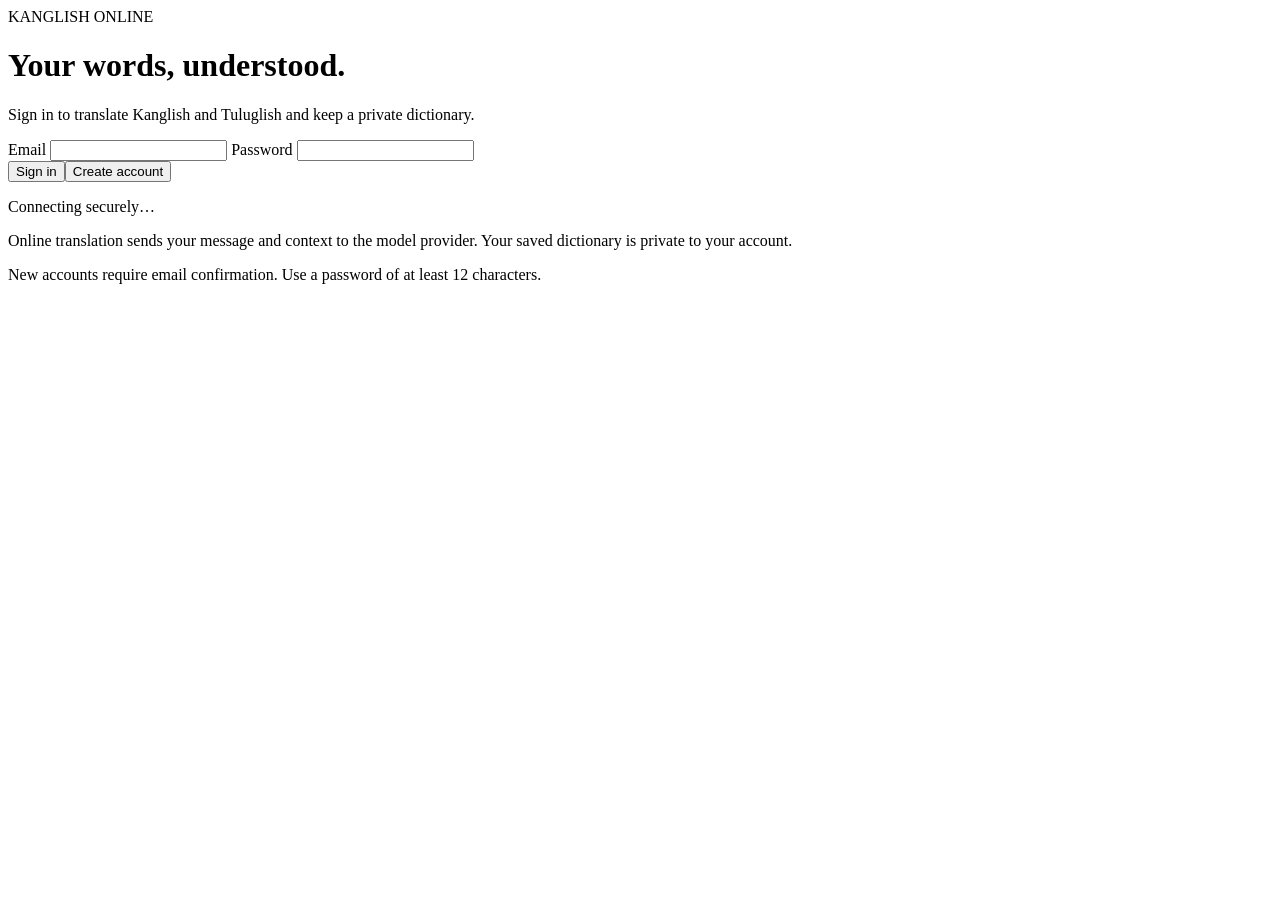
==== public/index.html @ ed7d8e3b "Deploy authenticated Kanglish with private Supabase storage and shared quotas" ====
<!doctype html>
<html lang="en">
<head>
  <meta charset="utf-8"><meta name="viewport" content="width=device-width,initial-scale=1">
  <title>Kanglish · Online</title><link rel="stylesheet" href="/style.css"><link rel="stylesheet" href="/glossary.css"><link rel="stylesheet" href="/auth.css">
</head>
<body>
<main class="auth-page" id="auth-page">
  <div class="card auth-card">
    <div class="eyebrow">KANGLISH ONLINE</div>
    <h1>Your words, understood.</h1>
    <p>Sign in to translate Kanglish and Tuluglish and keep a private dictionary.</p>
    <form id="auth-form">
      <label for="auth-email">Email</label>
      <input id="auth-email" type="email" autocomplete="email" required maxlength="254">
      <label for="auth-password">Password</label>
      <input id="auth-password" type="password" autocomplete="current-password" required minlength="12" maxlength="1024">
      <div class="auth-actions"><button class="primary" type="submit" data-action="login">Sign in</button><button type="submit" data-action="signup">Create account</button></div>
    </form>
    <p id="auth-message" role="status">Connecting securely…</p>
    <p class="subtle" id="provider-privacy">Online translation sends your message and context to the model provider. Your saved dictionary is private to your account.</p>
    <p class="subtle">New accounts require email confirmation. Use a password of at least 12 characters.</p>
  </div>
</main>

<div class="shell" id="workspace" hidden>
  <aside class="sidebar">
    <a class="brand" href="/"><span class="brand-mark">ಕ</span><span>Kanglish<small>YOUR WORDS, UNDERSTOOD</small></span></a>
    <nav aria-label="Main navigation">
      <button class="nav active" data-view="translate"><span>↗</span> Translate</button>
      <button class="nav" data-view="batch" hidden><span>▦</span> Batch tests</button>
      <button class="nav" data-view="dictionary"><span>▤</span> My dictionary</button>
    </nav>
    <div class="dialect-switcher-area">
      <span class="dialect-label">Dictionary</span>
      <div id="dialect-switcher"></div>
    </div>
    <div class="sidebar-bottom"><span class="dot" id="ready-dot"></span><strong id="engine-state">Connecting…</strong><p>Online translation.<br>Your dictionary is private.</p><small>Online translation sends your message and context to Google. Your saved dictionary is private.</small></div>
  </aside>
  <main>
    <header class="topbar"><span>WORKSPACE / <strong id="breadcrumb">TRANSLATE</strong></span><span class="pill" id="runtime-badge">Starting up</span></header>
    <div id="notice" role="status" hidden></div>
    <section id="translate-view" class="view">
      <div class="intro"><div class="eyebrow">KANNADA, IN YOUR OWN WORDS</div><h1>A little easier to understand.</h1><p>Write Kannada in English letters. Get the meaning in English.</p></div>
      <div class="translation-grid">
        <div class="card input-card"><div class="card-heading"><span>Kanglish</span><span class="subtle">Kannada · English letters</span></div>
          <label class="sr-only" for="message">Kanglish message</label><textarea id="message" maxlength="1000" placeholder="Try: naale beligge sigona" spellcheck="false"></textarea>
          <details><summary>Add previous-message context</summary><label class="sr-only" for="context">Previous message</label><textarea id="context" maxlength="500" placeholder="Optional: the previous message, to explain the conversation"></textarea></details>
          <div class="input-footer"><label class="check"><input type="checkbox" id="use-memory" checked> Use saved meanings</label><span id="char-count">0 / 1,000</span></div>
          <button class="primary" id="translate-button" disabled>Translate <span>↗</span></button>
        </div>
        <div class="card output-card"><div class="card-heading"><span>English</span><span class="pill muted" id="result-engine">Online model</span></div>
          <p class="result placeholder" id="translation">Your translation will appear here.</p><p id="timing" class="subtle"></p><p id="result-warning" class="warning" hidden></p>
          <div class="result-actions"><button id="copy-button" disabled>Copy</button><button id="save-local-button" disabled>Save this meaning</button><button id="verify-button" disabled>Verify translation</button></div>
        </div>
      </div>
      <div class="card verification-card" id="verification-card" hidden><div class="card-heading"><span>Translation check</span><span class="pill" id="verdict"></span></div><p class="result" id="verified-translation"></p><p id="verification-explanation" class="subtle"></p><p id="verification-timing" class="subtle"></p><button class="primary compact" id="save-verified-button" hidden>Use this correction</button><p class="subtle">A second opinion. Check the meaning before saving.</p></div>
      <details class="card correction-card" id="correction-details"><summary>Use your own correction</summary><label for="own-correction">The correct English meaning</label><textarea id="own-correction" maxlength="4000" placeholder="Enter the translation you want Kanglish to remember"></textarea><button id="save-own-button" class="primary compact" disabled>Save correction</button><span id="saved-status" role="status"></span></details>
      <div class="card glossary-card" id="glossary-card" hidden>
        <div class="card-heading"><span>Teach the words in this sentence</span><span class="pill muted">Optional</span></div>
        <p class="subtle" id="glossary-parent"></p>
        <p class="subtle">Add the meaning of each word, or combine words into a phrase. Leave uncertain meanings blank. Names can keep their original spelling.</p>
        <button id="split-words-button">Split sentence into words</button>
        <div class="bulk-word-input" id="bulk-word-input" hidden>
          <label for="bulk-word-meanings">Paste word meanings from Argon or another reference</label>
          <textarea id="bulk-word-meanings" maxlength="32000" spellcheck="false" placeholder="maadu->do, hotel-alli->in the restaurant&#10;neeru -> water"></textarea>
          <button id="extract-word-meanings">Extract into rows</button>
          <p class="subtle">Use commas or new lines between mappings. Review the extracted meanings before saving. This does not call another AI.</p>
        </div>
        <div id="glossary-editor"></div>
        <div class="glossary-controls"><button id="add-glossary-row">Add a word or phrase</button><button class="primary compact" id="save-glossary-button">Save word meanings</button><span id="glossary-status" role="status"></span></div>
        <p class="subtle">These meanings join your dictionary export alongside the full sentence. Saving updates matching words; your full sentence correction stays separate.</p>
      </div>
      <div class="footnote"><span>✦</span><p>Saved meanings are reused in your account and offered as relevant examples for other messages. They update your dictionary; they do not change the model’s weights.</p></div>
    </section>
    <section id="batch-view" class="view" hidden>
      <div class="intro"><div class="eyebrow">SMALL BATCHES, CLEAR EVIDENCE</div><h1>Put the words to the test.</h1><p>Compare words, names, slang, and sentences. Review each result before saving.</p></div>
      <div class="card"><div class="card-heading"><label for="batch-input">Test messages</label><button id="load-examples">Load 10 example cases</button></div>
        <p class="subtle">One message per line. Optionally add a tab followed by the expected English meaning. Maximum 500 cases per session, within 60 minutes.</p>
        <textarea id="batch-input" class="batch-input" spellcheck="false" placeholder="neeru&#10;oota aayta&#10;ninna hesaru Rachit"></textarea>
        <div class="batch-settings"><label class="check"><input type="checkbox" id="batch-verify"> Verify each result using cloud</label><label class="check"><input type="checkbox" id="batch-memory"> Use saved meanings</label><label>Interval (seconds)<input id="interval" type="number" value="1" min="0" max="60"></label><label>Duration (minutes)<input id="duration" type="number" value="15" min="1" max="60"></label></div>
        <div class="batch-controls"><button class="primary compact" id="run-batch" disabled>Run batch</button><button id="stop-batch" hidden>Stop after current case</button><a class="button" href="/api/log.csv" download>Download session CSV</a><span id="batch-progress" role="status">Ready when you are.</span></div>
      </div>
      <div class="card batch-results"><div class="card-heading"><span>Results</span><span class="subtle">Review to choose a correction</span></div><div class="table-scroll"><table><thead><tr><th>Message / expected</th><th>Local translation</th><th>Verification</th><th>Time</th><th></th></tr></thead><tbody id="batch-rows"></tbody></table></div><p class="subtle" id="batch-empty">Your completed cases will appear here. Results are also recorded on disk.</p></div>
      <p class="footnote">Expected meanings are references for your review. Matching words or a cloud verdict alone do not establish translation accuracy. Training coverage for this imported model is unverified.</p>
    </section>
    <section id="dictionary-view" class="view" hidden>
      <div class="intro"><div class="eyebrow">MEANINGS WORTH KEEPING</div><h1>Your words, remembered.</h1><p>Corrections saved in your private account. Export them to share or import elsewhere.</p></div>
      <details class="card dictionary-import-card" id="dictionary-bulk-panel"><summary>Bulk Import / Paste Batch</summary>
        <p class="subtle">Paste sentence translations and their word mappings together. Word Mapping is optional. Import batch saves all valid items in one click. Conflicting duplicates keep the first occurrence; later conflicts, existing conflicts and unmatched word mappings are skipped and reported while the rest is saved. Different meanings of a word are kept as alternatives, linked to their sentences.</p>
        <label for="dictionary-bulk-text">Sentences and word meanings</label>
        <textarea id="dictionary-bulk-text" maxlength="64000" spellcheck="false" placeholder="1.&#10;Kanglish: Neevu hegiddeera?&#10;English: How are you?&#10;Word Mapping: Neevu -> You, hegiddeera -> how are you&#10;&#10;2.&#10;Kanglish: Nanna hesaru Rahul.&#10;English: My name is Rahul.&#10;Word Mapping: Nanna -> My, hesaru -> name, Rahul -> Rahul"></textarea>
        <label class="check"><input type="checkbox" id="dictionary-bulk-replace"> Replace existing sentence translations and word alternatives with this batch</label>
        <div class="glossary-controls"><button id="dictionary-bulk-preview-button">Preview</button><button class="primary compact" id="dictionary-bulk-import-button">Import batch</button></div>
        <p id="dictionary-bulk-status" role="status" class="subtle"></p>
        <div id="dictionary-bulk-preview" hidden></div>
        <p class="subtle">Up to 20 sentences and 400 word mappings per import. Review meanings before importing; this saves your supplied translations without calling an AI. Export dictionary includes both sentences and linked words.</p>
      </details>
      <div class="card"><div class="card-heading"><label for="dictionary-search">Saved translations <span id="dictionary-count"></span></label><a class="button" id="export-dict-link" href="/api/corrections.json" download>Export dictionary</a></div><input id="dictionary-search" type="search" placeholder="Search a word, name, or meaning"><div id="dictionary-rows"></div></div>
      <details class="card"><summary>Add a word or phrase</summary><div class="dictionary-form"><label>Kanglish<input id="dictionary-original" maxlength="4000" placeholder="Word or phrase"></label><label>English<input id="dictionary-english" maxlength="4000" placeholder="Correct meaning"></label><button class="primary compact" id="dictionary-save">Save meaning</button></div></details>
      <p class="footnote">Your online dictionary is separate from the desktop and phone dictionaries. Export it to transfer approved meanings.</p>
    </section>
    <footer><span>Kanglish Online · 10 translations/minute, 100/day</span><span id="log-location"></span><button id="logout-button">Sign out</button></footer>
  </main>
</div>
<script src="/auth.js"></script>
</body></html>
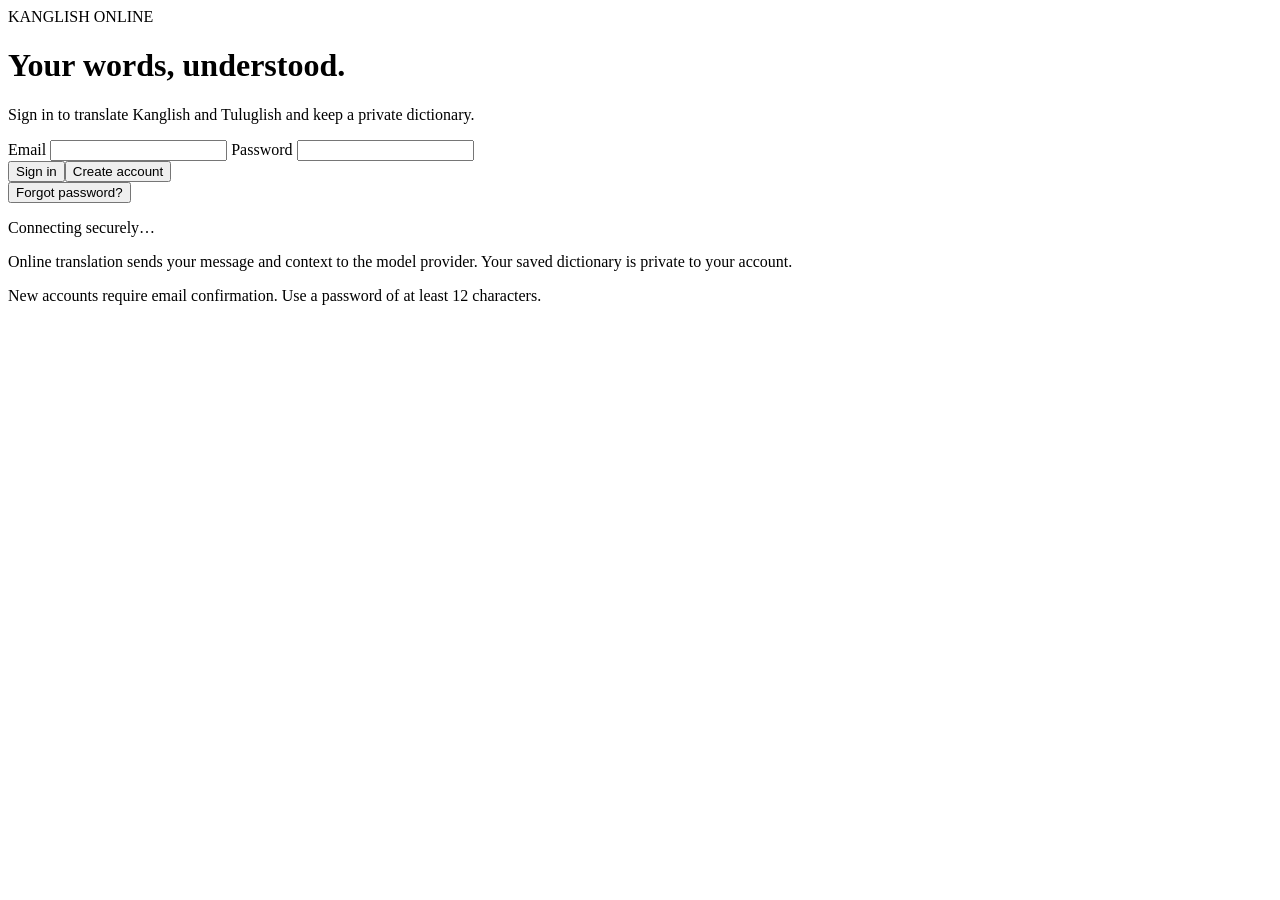
==== commit 3fd72b51: "Add secure email password recovery and password changes" ====
--- a/public/index.html
+++ b/public/index.html
@@ -9,17 +9,39 @@
   <div class="card auth-card">
     <div class="eyebrow">KANGLISH ONLINE</div>
     <h1>Your words, understood.</h1>
-    <p>Sign in to translate Kanglish and Tuluglish and keep a private dictionary.</p>
+    <p id="auth-intro">Sign in to translate Kanglish and Tuluglish and keep a private dictionary.</p>
     <form id="auth-form">
       <label for="auth-email">Email</label>
       <input id="auth-email" type="email" autocomplete="email" required maxlength="254">
-      <label for="auth-password">Password</label>
+      <label for="auth-password" id="auth-password-label">Password</label>
       <input id="auth-password" type="password" autocomplete="current-password" required minlength="12" maxlength="1024">
-      <div class="auth-actions"><button class="primary" type="submit" data-action="login">Sign in</button><button type="submit" data-action="signup">Create account</button></div>
+      <div class="auth-actions" id="signin-actions"><button class="primary" type="submit" data-action="login">Sign in</button><button type="submit" data-action="signup">Create account</button></div>
+      <button type="submit" class="primary" id="send-reset-button" data-action="forgot-password" hidden>Send reset link</button>
+      <button type="button" id="forgot-password-button">Forgot password?</button>
+      <button type="button" id="back-to-signin-button" hidden>Back to sign in</button>
     </form>
     <p id="auth-message" role="status">Connecting securely…</p>
     <p class="subtle" id="provider-privacy">Online translation sends your message and context to the model provider. Your saved dictionary is private to your account.</p>
     <p class="subtle">New accounts require email confirmation. Use a password of at least 12 characters.</p>
+  </div>
+</main>
+<main class="auth-page" id="security-page" hidden>
+  <div class="card auth-card">
+    <div class="eyebrow">ACCOUNT SECURITY</div>
+    <h1 id="security-heading">Change password</h1>
+    <p id="security-intro">Confirm your current password and choose a new one.</p>
+    <form id="password-form">
+      <label for="current-password" id="current-password-label">Current password</label>
+      <input id="current-password" type="password" autocomplete="current-password" required minlength="12" maxlength="1024">
+      <label for="new-password">New password</label>
+      <input id="new-password" type="password" autocomplete="new-password" required minlength="12" maxlength="1024">
+      <label for="confirm-password">Confirm new password</label>
+      <input id="confirm-password" type="password" autocomplete="new-password" required minlength="12" maxlength="1024">
+      <button class="primary" type="submit">Save new password</button>
+      <button type="button" id="cancel-password-button">Cancel</button>
+    </form>
+    <p id="security-message" role="status"></p>
+    <p class="subtle">Use at least 12 characters. After changing your password, sign in again on your devices.</p>
   </div>
 </main>
 
@@ -87,20 +109,20 @@
     <section id="dictionary-view" class="view" hidden>
       <div class="intro"><div class="eyebrow">MEANINGS WORTH KEEPING</div><h1>Your words, remembered.</h1><p>Corrections saved in your private account. Export them to share or import elsewhere.</p></div>
       <details class="card dictionary-import-card" id="dictionary-bulk-panel"><summary>Bulk Import / Paste Batch</summary>
-        <p class="subtle">Paste sentence translations and their word mappings together. Word Mapping is optional. Import batch saves all valid items in one click. Conflicting duplicates keep the first occurrence; later conflicts, existing conflicts and unmatched word mappings are skipped and reported while the rest is saved. Different meanings of a word are kept as alternatives, linked to their sentences.</p>
+        <p class="subtle">Paste numbered sentence translations and their word mappings together. English and Kanglish can appear in either order. Word Mapping is optional. Complete each item before importing. Conflicting duplicates keep the first occurrence; later conflicts, existing conflicts and unmatched word mappings are skipped and reported while the rest is saved. Different meanings of a word are kept as alternatives, linked to their sentences.</p>
         <label for="dictionary-bulk-text">Sentences and word meanings</label>
-        <textarea id="dictionary-bulk-text" maxlength="64000" spellcheck="false" placeholder="1.&#10;Kanglish: Neevu hegiddeera?&#10;English: How are you?&#10;Word Mapping: Neevu -> You, hegiddeera -> how are you&#10;&#10;2.&#10;Kanglish: Nanna hesaru Rahul.&#10;English: My name is Rahul.&#10;Word Mapping: Nanna -> My, hesaru -> name, Rahul -> Rahul"></textarea>
+        <textarea id="dictionary-bulk-text" maxlength="640000" spellcheck="false" placeholder="1.&#10;Kanglish: Neevu hegiddeera?&#10;English: How are you?&#10;Word Mapping: Neevu -> You, hegiddeera -> how are you&#10;&#10;2.&#10;Kanglish: Nanna hesaru Rahul.&#10;English: My name is Rahul.&#10;Word Mapping: Nanna -> My, hesaru -> name, Rahul -> Rahul"></textarea>
         <label class="check"><input type="checkbox" id="dictionary-bulk-replace"> Replace existing sentence translations and word alternatives with this batch</label>
         <div class="glossary-controls"><button id="dictionary-bulk-preview-button">Preview</button><button class="primary compact" id="dictionary-bulk-import-button">Import batch</button></div>
         <p id="dictionary-bulk-status" role="status" class="subtle"></p>
         <div id="dictionary-bulk-preview" hidden></div>
-        <p class="subtle">Up to 20 sentences and 400 word mappings per import. Review meanings before importing; this saves your supplied translations without calling an AI. Export dictionary includes both sentences and linked words.</p>
+        <p class="subtle">Up to 500 sentences and 10,000 word mappings per batch. Review meanings before importing; this saves your supplied translations without calling an AI. Export dictionary includes both sentences and linked words.</p>
       </details>
-      <div class="card"><div class="card-heading"><label for="dictionary-search">Saved translations <span id="dictionary-count"></span></label><a class="button" id="export-dict-link" href="/api/corrections.json" download>Export dictionary</a></div><input id="dictionary-search" type="search" placeholder="Search a word, name, or meaning"><div id="dictionary-rows"></div></div>
+      <div class="card"><div class="card-heading"><label for="dictionary-search">Saved translations <span id="dictionary-count"></span></label><a class="button" id="export-dict-link" href="/api/corrections.json" download>Export dictionary</a><button id="dictionary-delete-button" disabled>Delete dictionary</button></div><input id="dictionary-search" type="search" placeholder="Search a word, name, or meaning"><div id="dictionary-rows"></div></div>
       <details class="card"><summary>Add a word or phrase</summary><div class="dictionary-form"><label>Kanglish<input id="dictionary-original" maxlength="4000" placeholder="Word or phrase"></label><label>English<input id="dictionary-english" maxlength="4000" placeholder="Correct meaning"></label><button class="primary compact" id="dictionary-save">Save meaning</button></div></details>
       <p class="footnote">Your online dictionary is separate from the desktop and phone dictionaries. Export it to transfer approved meanings.</p>
     </section>
-    <footer><span>Kanglish Online · 10 translations/minute, 100/day</span><span id="log-location"></span><button id="logout-button">Sign out</button></footer>
+    <footer><span>Kanglish Online · 10 translations/minute, 100/day</span><span id="log-location"></span><button id="change-password-button">Change password</button><button id="logout-button">Sign out</button></footer>
   </main>
 </div>
 <script src="/auth.js"></script>
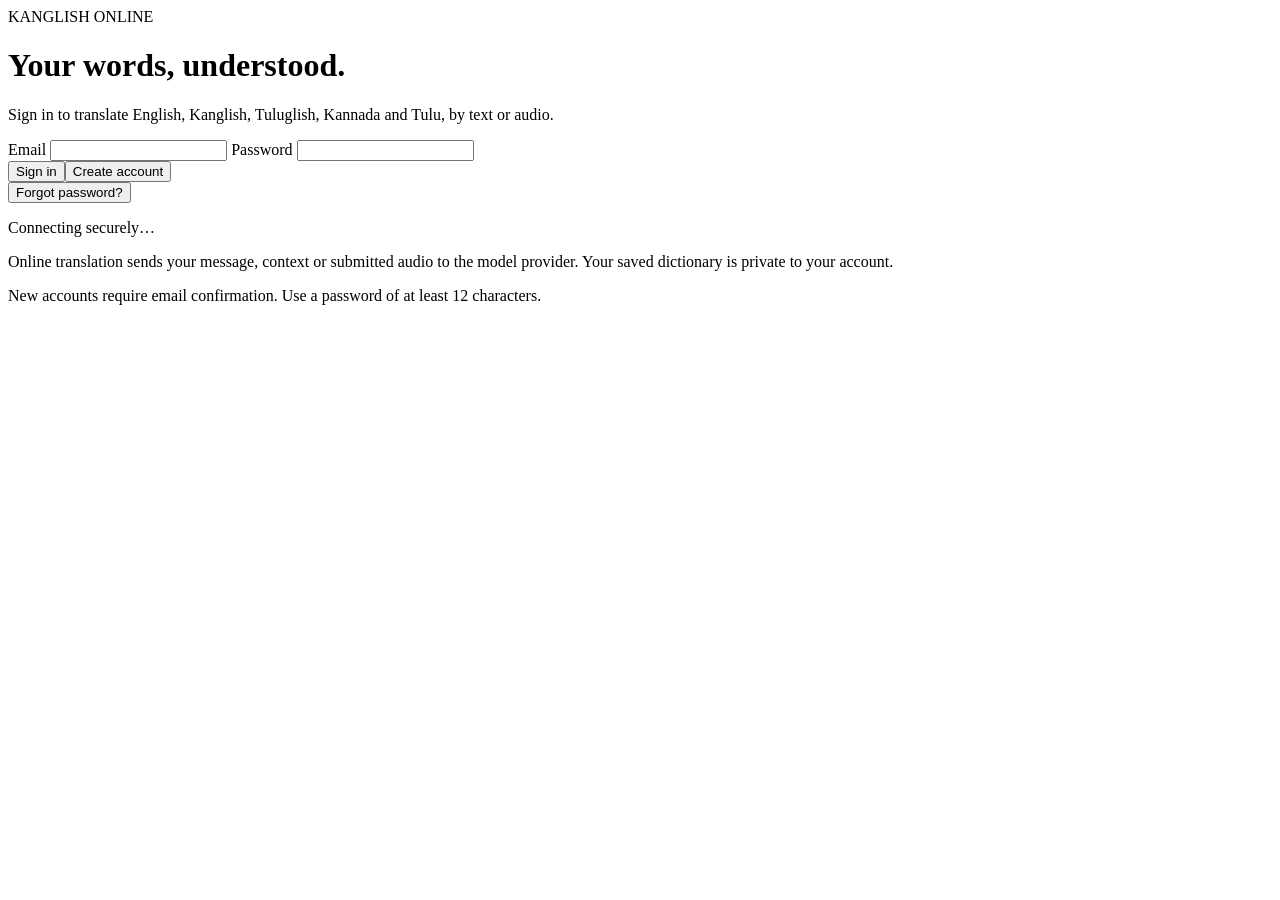
==== commit 9e45e35c: "Add hosted language swapping, dictionaries and audio translation" ====
--- a/public/index.html
+++ b/public/index.html
@@ -9,7 +9,7 @@
   <div class="card auth-card">
     <div class="eyebrow">KANGLISH ONLINE</div>
     <h1>Your words, understood.</h1>
-    <p id="auth-intro">Sign in to translate Kanglish and Tuluglish and keep a private dictionary.</p>
+    <p id="auth-intro">Sign in to translate English, Kanglish, Tuluglish, Kannada and Tulu, by text or audio.</p>
     <form id="auth-form">
       <label for="auth-email">Email</label>
       <input id="auth-email" type="email" autocomplete="email" required maxlength="254">
@@ -21,7 +21,7 @@
       <button type="button" id="back-to-signin-button" hidden>Back to sign in</button>
     </form>
     <p id="auth-message" role="status">Connecting securely…</p>
-    <p class="subtle" id="provider-privacy">Online translation sends your message and context to the model provider. Your saved dictionary is private to your account.</p>
+    <p class="subtle" id="provider-privacy">Online translation sends your message, context or submitted audio to the model provider. Your saved dictionary is private to your account.</p>
     <p class="subtle">New accounts require email confirmation. Use a password of at least 12 characters.</p>
   </div>
 </main>
@@ -63,21 +63,39 @@
     <header class="topbar"><span>WORKSPACE / <strong id="breadcrumb">TRANSLATE</strong></span><span class="pill" id="runtime-badge">Starting up</span></header>
     <div id="notice" role="status" hidden></div>
     <section id="translate-view" class="view">
-      <div class="intro"><div class="eyebrow">KANNADA, IN YOUR OWN WORDS</div><h1>A little easier to understand.</h1><p>Write Kannada in English letters. Get the meaning in English.</p></div>
-      <div class="translation-grid">
-        <div class="card input-card"><div class="card-heading"><span>Kanglish</span><span class="subtle">Kannada · English letters</span></div>
-          <label class="sr-only" for="message">Kanglish message</label><textarea id="message" maxlength="1000" placeholder="Try: naale beligge sigona" spellcheck="false"></textarea>
-          <details><summary>Add previous-message context</summary><label class="sr-only" for="context">Previous message</label><textarea id="context" maxlength="500" placeholder="Optional: the previous message, to explain the conversation"></textarea></details>
+      <div class="intro"><div class="eyebrow">YOUR LANGUAGE, YOUR WORDS</div><h1>A little easier to understand.</h1><p>Choose the languages, type a message or translate a recording.</p></div>
+      <div class="language-controls">
+  <label for="source-language">From<select id="source-language" aria-label="Source language"></select></label>
+  <button id="swap-languages" type="button" aria-label="Swap languages" title="Swap languages">⇄</button>
+  <label for="target-language">To<select id="target-language" aria-label="Target language"></select></label>
+  <span class="subtle" id="selected-direction"></span>
+</div>
+<p class="subtle">Kanglish and Tuluglish use English letters. Kannada and Tulu use Kannada script. Text and submitted recordings are sent to Google for translation.</p>
+<div class="translation-grid">
+        <div class="card input-card"><div class="card-heading"><span id="source-heading">Kanglish</span><span class="subtle" id="source-script">Kannada · English letters</span></div>
+          <label class="sr-only" for="message">Message to translate</label><textarea id="message" maxlength="1000" placeholder="Try: naale beligge sigona" spellcheck="false"></textarea>
+          <div class="audio-controls">
+  <button id="record-audio" type="button">Record microphone</button>
+  <button id="stop-recording" type="button" hidden>Stop recording</button>
+  <label class="audio-file-label" for="audio-file">Choose audio file<input id="audio-file" type="file" accept="audio/*" class="sr-only"></label>
+</div>
+<div id="audio-draft" hidden>
+  <audio id="audio-preview" controls></audio>
+  <button id="translate-audio" type="button">Translate audio</button>
+  <button id="discard-audio" type="button">Discard audio</button>
+</div>
+<p id="audio-status" class="subtle" role="status">Record up to 30 seconds or choose a WAV, MP3, M4A, WebM, Ogg or FLAC file under 1 MB. Recordings stay in this page until you click Translate audio. Audio uses a separate limit of 5 requests/minute and 20/day.</p>
+<details><summary>Add previous-message context</summary><label class="sr-only" for="context">Previous message</label><textarea id="context" maxlength="500" placeholder="Optional: the previous message, to explain the conversation"></textarea></details>
           <div class="input-footer"><label class="check"><input type="checkbox" id="use-memory" checked> Use saved meanings</label><span id="char-count">0 / 1,000</span></div>
           <button class="primary" id="translate-button" disabled>Translate <span>↗</span></button>
         </div>
-        <div class="card output-card"><div class="card-heading"><span>English</span><span class="pill muted" id="result-engine">Online model</span></div>
-          <p class="result placeholder" id="translation">Your translation will appear here.</p><p id="timing" class="subtle"></p><p id="result-warning" class="warning" hidden></p>
-          <div class="result-actions"><button id="copy-button" disabled>Copy</button><button id="save-local-button" disabled>Save this meaning</button><button id="verify-button" disabled>Verify translation</button></div>
+        <div class="card output-card"><div class="card-heading"><span id="target-heading">English</span><span class="pill muted" id="result-engine">Online model</span></div>
+          <p class="result placeholder" id="translation">Your translation will appear here.</p><p id="timing" class="subtle"></p><p id="result-warning" class="warning" hidden></p><p id="playback-status" class="subtle" role="status"></p>
+          <div class="result-actions"><button id="copy-button" disabled>Copy</button><button id="read-aloud" disabled>Read aloud</button><button id="stop-playback">Stop audio</button><button id="save-local-button" disabled>Save this meaning</button><button id="verify-button" disabled>Verify translation</button></div>
         </div>
       </div>
       <div class="card verification-card" id="verification-card" hidden><div class="card-heading"><span>Translation check</span><span class="pill" id="verdict"></span></div><p class="result" id="verified-translation"></p><p id="verification-explanation" class="subtle"></p><p id="verification-timing" class="subtle"></p><button class="primary compact" id="save-verified-button" hidden>Use this correction</button><p class="subtle">A second opinion. Check the meaning before saving.</p></div>
-      <details class="card correction-card" id="correction-details"><summary>Use your own correction</summary><label for="own-correction">The correct English meaning</label><textarea id="own-correction" maxlength="4000" placeholder="Enter the translation you want Kanglish to remember"></textarea><button id="save-own-button" class="primary compact" disabled>Save correction</button><span id="saved-status" role="status"></span></details>
+      <details class="card correction-card" id="correction-details"><summary>Use your own correction</summary><label id="correction-label" for="own-correction">The correct English meaning</label><textarea id="own-correction" maxlength="4000" placeholder="Enter the translation you want Kanglish to remember"></textarea><button id="save-own-button" class="primary compact" disabled>Save correction</button><span id="saved-status" role="status"></span></details>
       <div class="card glossary-card" id="glossary-card" hidden>
         <div class="card-heading"><span>Teach the words in this sentence</span><span class="pill muted">Optional</span></div>
         <p class="subtle" id="glossary-parent"></p>
@@ -108,7 +126,16 @@
     </section>
     <section id="dictionary-view" class="view" hidden>
       <div class="intro"><div class="eyebrow">MEANINGS WORTH KEEPING</div><h1>Your words, remembered.</h1><p>Corrections saved in your private account. Export them to share or import elsewhere.</p></div>
-      <details class="card dictionary-import-card" id="dictionary-bulk-panel"><summary>Bulk Import / Paste Batch</summary>
+      <details class="card" id="create-dictionary-panel"><summary>Create a dictionary</summary>
+  <div class="dictionary-form">
+    <label>Name<input id="new-dictionary-name" maxlength="80" placeholder="My travel phrases"></label>
+    <label>From<select id="new-dictionary-source"></select></label>
+    <label>To<select id="new-dictionary-target"></select></label>
+    <button id="create-dictionary" class="primary compact" type="button">Create dictionary</button>
+  </div>
+  <p class="subtle">Choose different source and target languages. Empty dictionaries are saved in your account. Your account can store up to 10 dictionaries.</p>
+</details>
+<details class="card dictionary-import-card" id="dictionary-bulk-panel"><summary>Bulk Import / Paste Batch</summary>
         <p class="subtle">Paste numbered sentence translations and their word mappings together. English and Kanglish can appear in either order. Word Mapping is optional. Complete each item before importing. Conflicting duplicates keep the first occurrence; later conflicts, existing conflicts and unmatched word mappings are skipped and reported while the rest is saved. Different meanings of a word are kept as alternatives, linked to their sentences.</p>
         <label for="dictionary-bulk-text">Sentences and word meanings</label>
         <textarea id="dictionary-bulk-text" maxlength="640000" spellcheck="false" placeholder="1.&#10;Kanglish: Neevu hegiddeera?&#10;English: How are you?&#10;Word Mapping: Neevu -> You, hegiddeera -> how are you&#10;&#10;2.&#10;Kanglish: Nanna hesaru Rahul.&#10;English: My name is Rahul.&#10;Word Mapping: Nanna -> My, hesaru -> name, Rahul -> Rahul"></textarea>
@@ -119,7 +146,7 @@
         <p class="subtle">Up to 500 sentences and 10,000 word mappings per batch. Review meanings before importing; this saves your supplied translations without calling an AI. Export dictionary includes both sentences and linked words.</p>
       </details>
       <div class="card"><div class="card-heading"><label for="dictionary-search">Saved translations <span id="dictionary-count"></span></label><a class="button" id="export-dict-link" href="/api/corrections.json" download>Export dictionary</a><button id="dictionary-delete-button" disabled>Delete dictionary</button></div><input id="dictionary-search" type="search" placeholder="Search a word, name, or meaning"><div id="dictionary-rows"></div></div>
-      <details class="card"><summary>Add a word or phrase</summary><div class="dictionary-form"><label>Kanglish<input id="dictionary-original" maxlength="4000" placeholder="Word or phrase"></label><label>English<input id="dictionary-english" maxlength="4000" placeholder="Correct meaning"></label><button class="primary compact" id="dictionary-save">Save meaning</button></div></details>
+      <details class="card"><summary>Add a word or phrase</summary><div class="dictionary-form"><label><span id="dictionary-source-label">Kanglish</span><input id="dictionary-original" maxlength="4000" placeholder="Word or phrase"></label><label><span id="dictionary-target-label">English</span><input id="dictionary-english" maxlength="4000" placeholder="Correct meaning"></label><button class="primary compact" id="dictionary-save">Save meaning</button></div></details>
       <p class="footnote">Your online dictionary is separate from the desktop and phone dictionaries. Export it to transfer approved meanings.</p>
     </section>
     <footer><span>Kanglish Online · 10 translations/minute, 100/day</span><span id="log-location"></span><button id="change-password-button">Change password</button><button id="logout-button">Sign out</button></footer>
